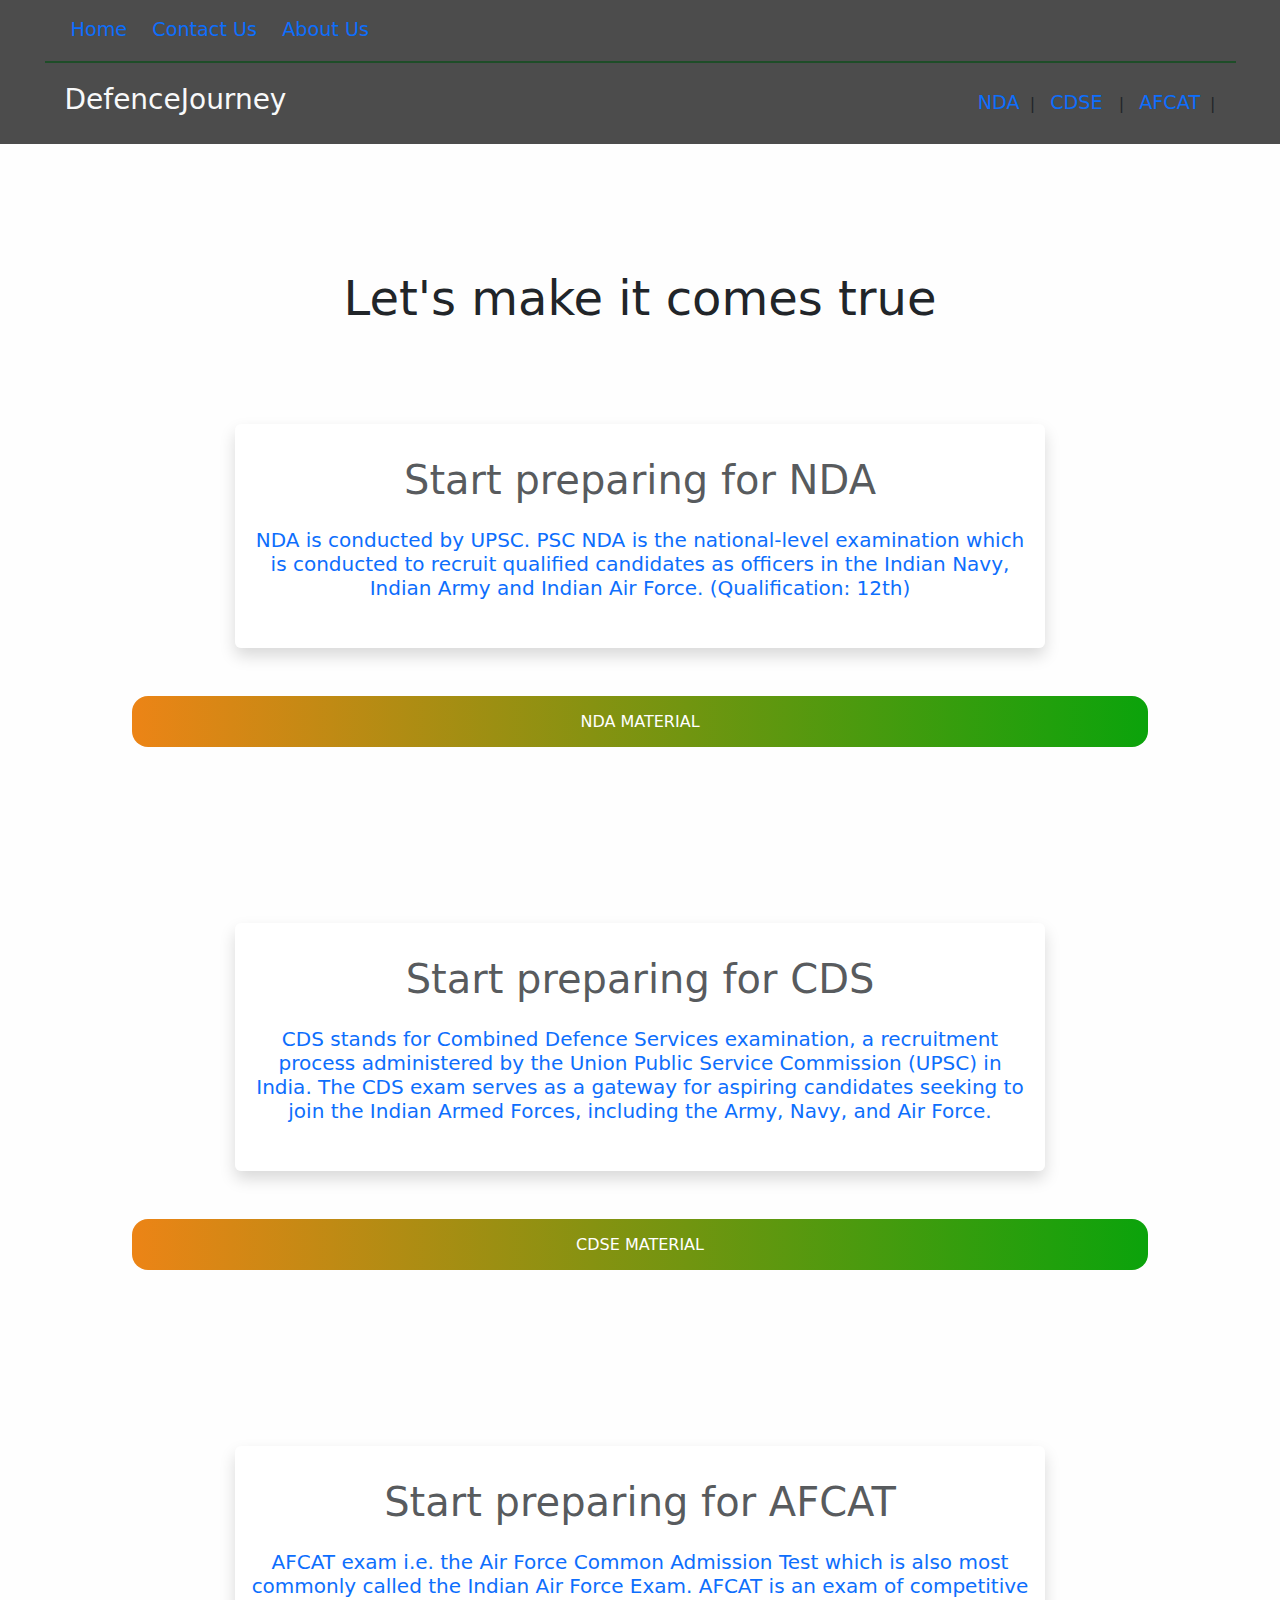
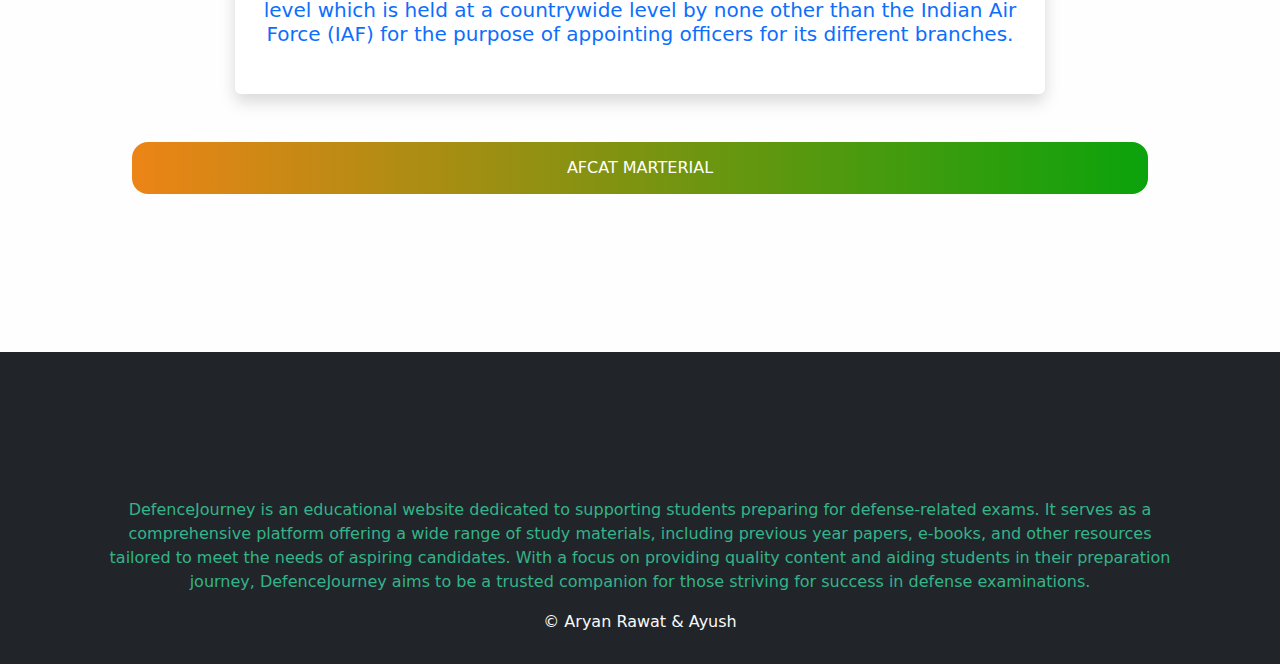
==== index.html @ 56f5553a "Update and rename defencejourney.html to index.html" ====
<!DOCTYPE html>
<html lang="en">
<head>
    <meta charset="UTF-8">
    <meta http-equiv="X-UA-Compatible" content="IE=edge">
    <meta name="viewport" content="width=device-width, initial-scale=1.0">
    <title>DefenceJourmey</title>
 <link rel="icon" type="image/png" href="https://www.ssbcrack.com/wp-content/uploads/2022/11/IMA-POP-10-Dec-2022.png">
    
    <!-- <link rel="stylesheet" href="https://use.fontawesome.com/releases/v5.15.4/css/all.css" integrity="sha384-DyZ88mC6Up2uqS4h/KRgHuoeGwBcD4Ng9SiP4dIRy0EXTlnuz47vAwmeGwVChigm" crossorigin="anonymous"/> -->
    <link rel="stylesheet" href="https://cdn.jsdelivr.net/npm/bootstrap@5.3.3/dist/css/bootstrap.min.css">

    <style type="text/css">
        *{
            margin:0;
            padding: 0;
            text-decoration: none;
        }
        
       body{
        background: rgba(254, 254, 254,0.5) url('https://images.pexels.com/photos/3476860/pexels-photo-3476860.jpeg?auto=compress&cs=tinysrgb&w=1260&h=750&dpr=2') ;
         
      /*  background-color: #B5c99A; */
        background-size: cover;
        background-position: center;
        background-repeat: no-repeat;
        background-attachment: fixed;
        background-blend-mode: overlay;
        height: 100vh;
        width: auto; 
         
    
       }

      
        .upper{
            max-width:1191px;
            margin: auto;
            display: flex;
            justify-content: space-between;
            padding: 1rem;
            align-items: center;
            border-bottom: 2px solid rgba(23, 77, 34, 0.87);
        }
        
        .upper-right img,.lower-left img{
            height: 28px;
            width:28px;
            padding: 10px;
        }
        .lower{
            max-width:1191px;
            margin: auto;
            display: flex;
            justify-content: space-between;
            padding: 20px;
            align-items: center;
        }
        .lower-left{
            display: flex;
            align-items: center;
            font-size: 1rem;
        }

.heading{
    text-align: center;
    font-size: 4.5vw;
    padding: 30px;
    
}
.ht{
    text-align: center;
    font-size: 2vw;
    font-family: 'Gill Sans', 'Gill Sans MT', Calibri, 'Trebuchet MS', sans-serif;
}

.ht-written{
    text-align: center;
    font-weight: normal; 
    font-size: 2rem;
    /* font-family: 'Franklin Gothic Medium', 'Arial Narrow', Arial, sans-serif; */
    
}

/* a{
            text-decoration: none;
            font-size: 2vw;
            color:rgb(22, 231, 162);
            padding: 20px;
            font-family: 'Source Sans Pro',Arial, Helvetica, sans-serif;
        } */
        p{
            color:white;
            padding-top: 20px;
        }
        .container{
            text-align: center;
            /* background-color: black; */
            padding: 30px;
        }
        .footertxt{
            color: rgb(52, 180, 137);
        }

        .header{
            background: rgba(0, 0, 0, 0.7);
        }
        .my-bg{
            background: rgba(255, 255, 255, 0.5);
        }
        a{
            padding: 10px;
            font-size: 1.2rem;
            text-decoration: none;
        }
        a:hover{
            transition: all 0.3s linear;
            font-size: x-large;
            font-weight: bold;
            text-decoration: none;
        }
        .mybtn{
            display: block;
            margin:2rem;
            padding: 1rem;
            text-decoration: none;
            color:white;
            background: linear-gradient(to right, rgb(236, 132, 22),rgb(11, 163, 11));
          font-size: 1rem;
          border-radius: 1rem;
        }
        .mybtn:hover{
            transition: all 1s linear smooth;
            background: linear-gradient(to left, rgb(236, 132, 22),rgb(11, 163, 11));
        }

       
    </style>
</head>
<body>
    <div class="header">
        
        <div class="upper">
            <div class="upper-left">
                <a href="">Home</a>
                <a href="mailto:aryan.rawat2440@gmail.com">Contact Us</a>
                <a href="aboutus.html">About Us</a>
            </div>
        
        </div>
        <div class="lower">
            <div class="lower-left">
                
                <h3 class="text-light">DefenceJourney</h3>
            </div>
            <div class="lower-right">
               
                <a href="ndapage.html">NDA</a>|
                <a href="cdspage.html">CDSE </a>|
                <a href="afcatpage.html">AFCAT</a>|
               
               
            </div>
        </div>
    </div>

    <section class="container">

        
        <div class="display-5 my-5 py-5"> Let's make it comes true </div>
    
        
        <h4 class="h5 text-primary  p-3 pb-5 my-5 w-75 mx-auto my-bg rounded shadow">
            <div class="h1 py-3 text-muted"> Start preparing for NDA</div>
            NDA is conducted by UPSC. PSC NDA is the national-level examination which is conducted to recruit qualified candidates as officers in the Indian Navy, Indian Army and Indian Air Force. (Qualification: 12th)
        </h4>
        
        <h5><a href="ndapage.html" class="button-1 mybtn">NDA MATERIAL</a> </h5>
        <br><br><br><br>
        
        <h4 class="h5 text-primary  p-3 pb-5 my-5 w-75 mx-auto my-bg rounded shadow">
            <div class="h1 py-3 text-muted"> Start preparing for CDS</div>
            CDS stands for Combined Defence Services examination, a recruitment process administered by the Union Public Service Commission (UPSC) in India. The CDS exam serves as a gateway for aspiring candidates seeking to join the Indian Armed Forces, including the Army, Navy, and Air Force.
        </h4>
        
        <h5><a href="cdspage.html" class="button-2 mybtn">CDSE MATERIAL</a> </h5>
        
        <br><br><br><br>
      
        <h4 class="h5 text-primary  p-3 pb-5 my-5 w-75 mx-auto my-bg rounded shadow">
            <div class="h1 py-3 text-muted"> Start preparing for AFCAT</div>
            AFCAT exam i.e. the Air Force Common Admission Test which is also most commonly called the Indian Air Force Exam. AFCAT is an exam of competitive level which is held at a countrywide level by none other than the Indian Air Force (IAF) for the purpose of appointing officers for its different branches.
        </h4>
        
        <h5><a href="afcatpage.html" class="button-3 mybtn">AFCAT MARTERIAL</a> </h5>
        <br><br><br><br>
       
        
    </section>
  <div class=" bg-dark">    
    <div class="container">

        <div class="text-center p-5">
          <!--   <a href="" class="btn btn-outline-primary">Linkedin</a>
            <a href="" class="btn btn-outline-primary">Github</a>
            <a href="" class="btn btn-outline-primary">Website</a>
            -->
        </div>
        <p class="footertxt">DefenceJourney is an educational website dedicated to supporting students preparing for defense-related exams. It serves as a comprehensive platform offering a wide range of study materials, including previous year papers, e-books, and other resources tailored to meet the needs of aspiring candidates. With a focus on providing quality content and aiding students in their preparation journey, DefenceJourney aims to be a trusted companion for those striving for success in defense examinations.
            </p>
            
            <div class="text-light"> © Aryan Rawat & Ayush </div>
        </div>
</div>
  
<script src="https://cdn.jsdelivr.net/npm/bootstrap@5.3.3/dist/js/bootstrap.bundle.min.js"></script>


</body>
</html>
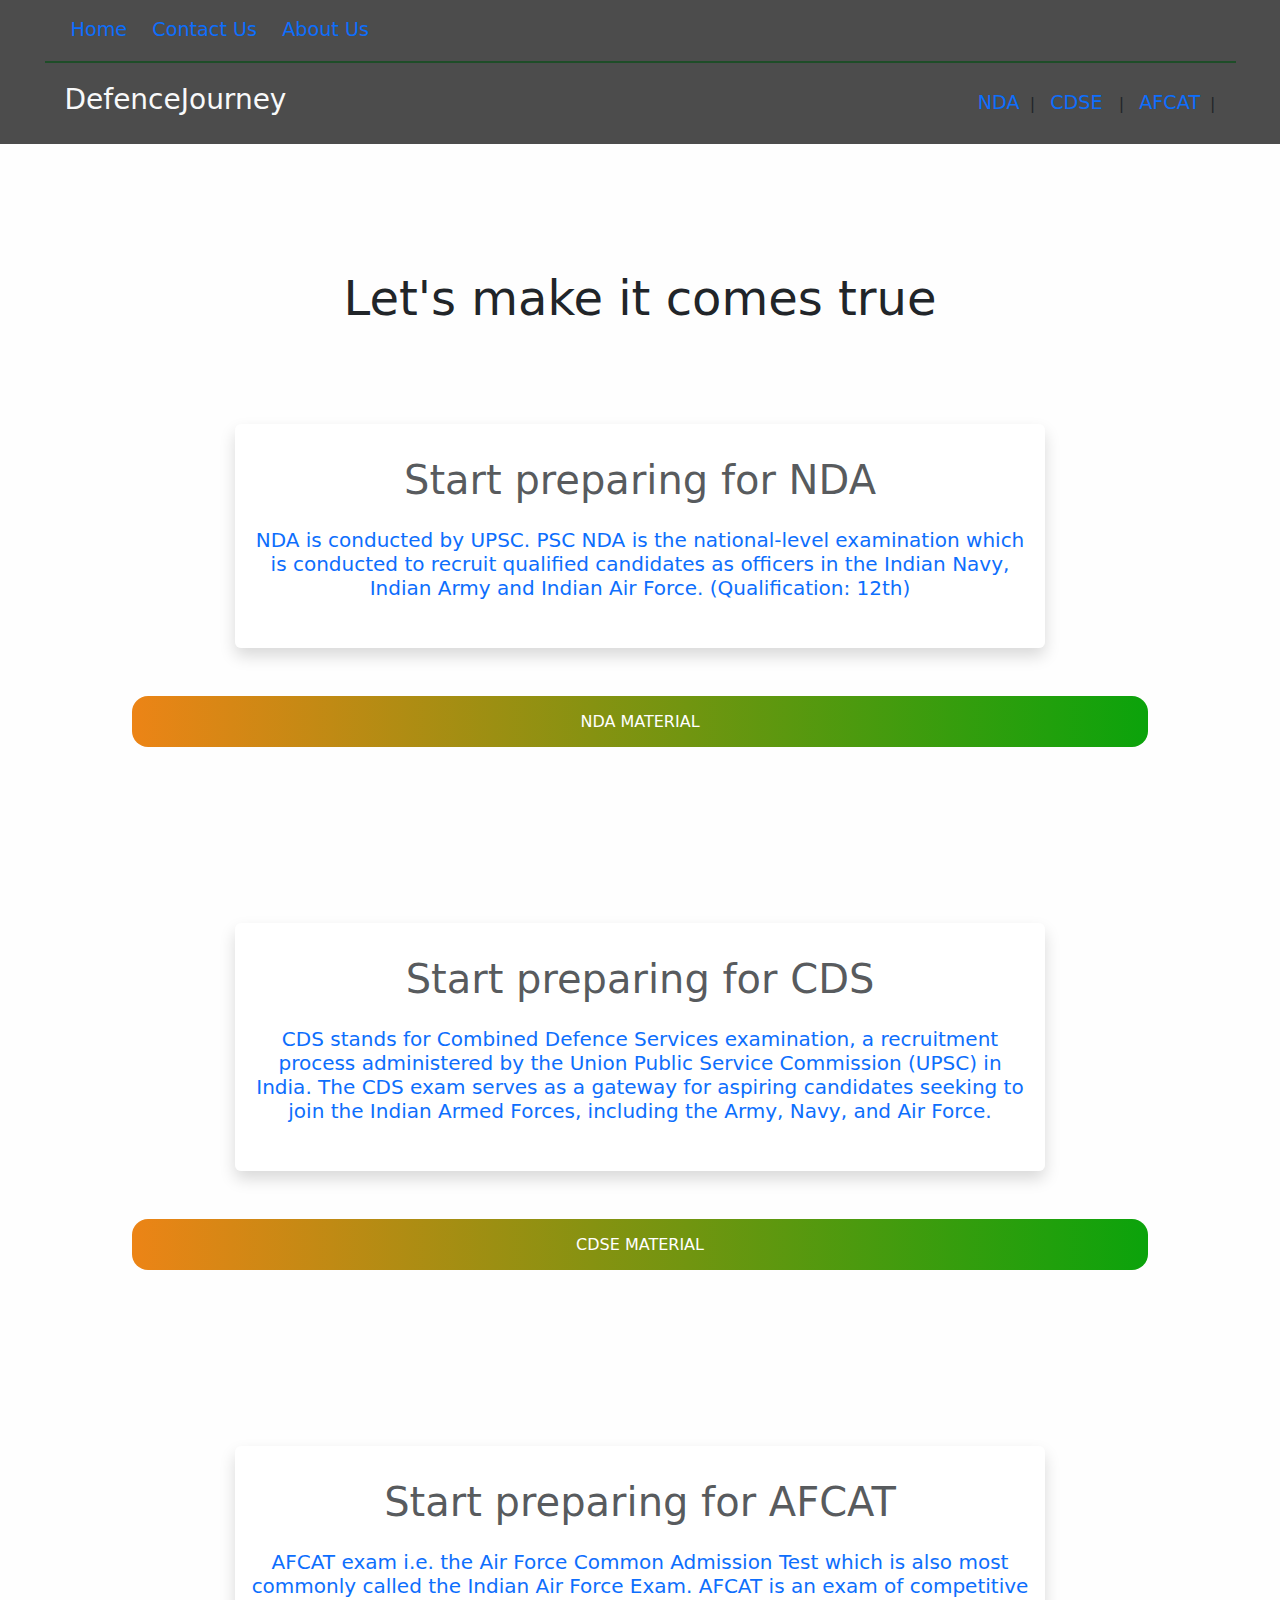
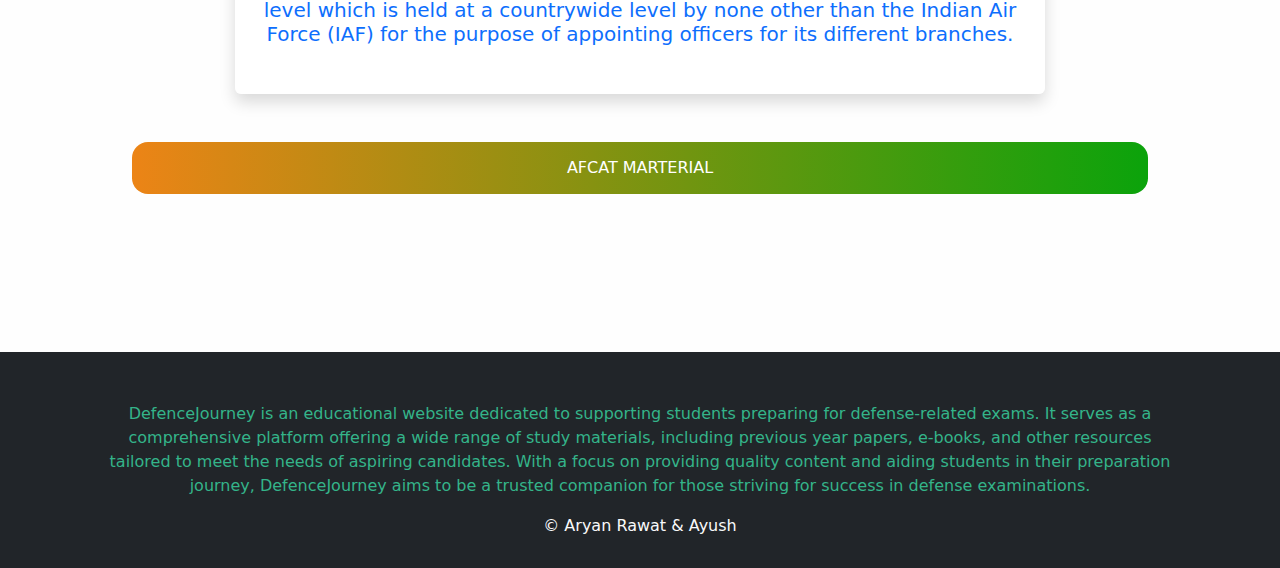
==== commit d79b03d2: "Update index.html" ====
--- a/index.html
+++ b/index.html
@@ -4,8 +4,8 @@
     <meta charset="UTF-8">
     <meta http-equiv="X-UA-Compatible" content="IE=edge">
     <meta name="viewport" content="width=device-width, initial-scale=1.0">
-    <title>DefenceJourmey</title>
- <link rel="icon" type="image/png" href="https://www.ssbcrack.com/wp-content/uploads/2022/11/IMA-POP-10-Dec-2022.png">
+    <title>DefenceJourney</title>
+ 
     
     <!-- <link rel="stylesheet" href="https://use.fontawesome.com/releases/v5.15.4/css/all.css" integrity="sha384-DyZ88mC6Up2uqS4h/KRgHuoeGwBcD4Ng9SiP4dIRy0EXTlnuz47vAwmeGwVChigm" crossorigin="anonymous"/> -->
     <link rel="stylesheet" href="https://cdn.jsdelivr.net/npm/bootstrap@5.3.3/dist/css/bootstrap.min.css">
@@ -136,6 +136,8 @@
 
        
     </style>
+    <link rel="stylesheet" href="style.css">
+
 </head>
 <body>
     <div class="header">
@@ -144,7 +146,7 @@
             <div class="upper-left">
                 <a href="">Home</a>
                 <a href="mailto:aryan.rawat2440@gmail.com">Contact Us</a>
-                <a href="aboutus.html">About Us</a>
+                <a href="about.html">About Us</a>
             </div>
         
         </div>
@@ -200,12 +202,7 @@
   <div class=" bg-dark">    
     <div class="container">
 
-        <div class="text-center p-5">
-          <!--   <a href="" class="btn btn-outline-primary">Linkedin</a>
-            <a href="" class="btn btn-outline-primary">Github</a>
-            <a href="" class="btn btn-outline-primary">Website</a>
-            -->
-        </div>
+     
         <p class="footertxt">DefenceJourney is an educational website dedicated to supporting students preparing for defense-related exams. It serves as a comprehensive platform offering a wide range of study materials, including previous year papers, e-books, and other resources tailored to meet the needs of aspiring candidates. With a focus on providing quality content and aiding students in their preparation journey, DefenceJourney aims to be a trusted companion for those striving for success in defense examinations.
             </p>
             
@@ -218,3 +215,4 @@
 
 </body>
 </html>
+
--- a/style.css
+++ b/style.css
@@ -0,0 +1,28 @@
+table{
+    margin: 1rem auto;
+    width: 90%;
+}
+table tr td:first-child{
+    width: 60%;
+}
+table tr td:last-child{
+    text-align: right;
+}
+table tr td:last-child a{
+    display: inline-block;
+    text-decoration: none;
+    text-align: right;
+    border: 1px solid var(--bs-dark);
+    margin: 1px 0;
+    padding: 5px;
+    border-radius:5px;
+}
+table tr td:last-child a:hover{
+    color: var(--bs-light);
+    background: var(--bs-blue);
+}
+
+.tablehead:last-child
+{
+    text-align: right;
+}